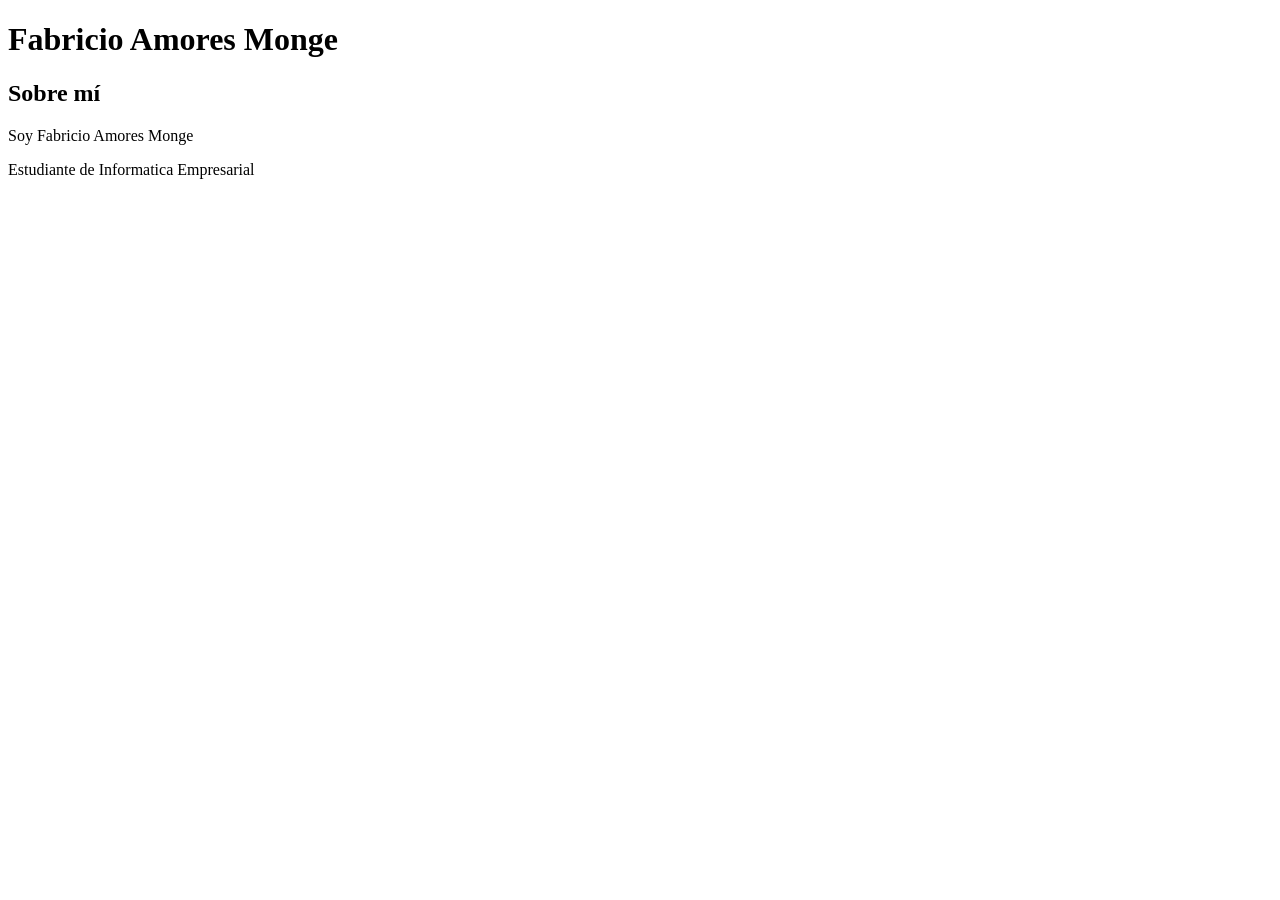
==== index.html @ 6dda7696 "Creacion del index" ====
<!DOCTYPE html>
<html lang="en">
<head>
    <meta charset="UTF-8">
    <meta name="viewport" content="width=device-width, initial-scale=1.0">
    <title>Mi primer HTML</title>
</head>
<body>
    <h1>Fabricio Amores Monge</h1>
    
    <div>
        <h2>Sobre mí</h2>
        <p>Soy Fabricio Amores Monge</p>
        <p>Estudiante de Informatica Empresarial</p>
    </div>
</body>
</html>
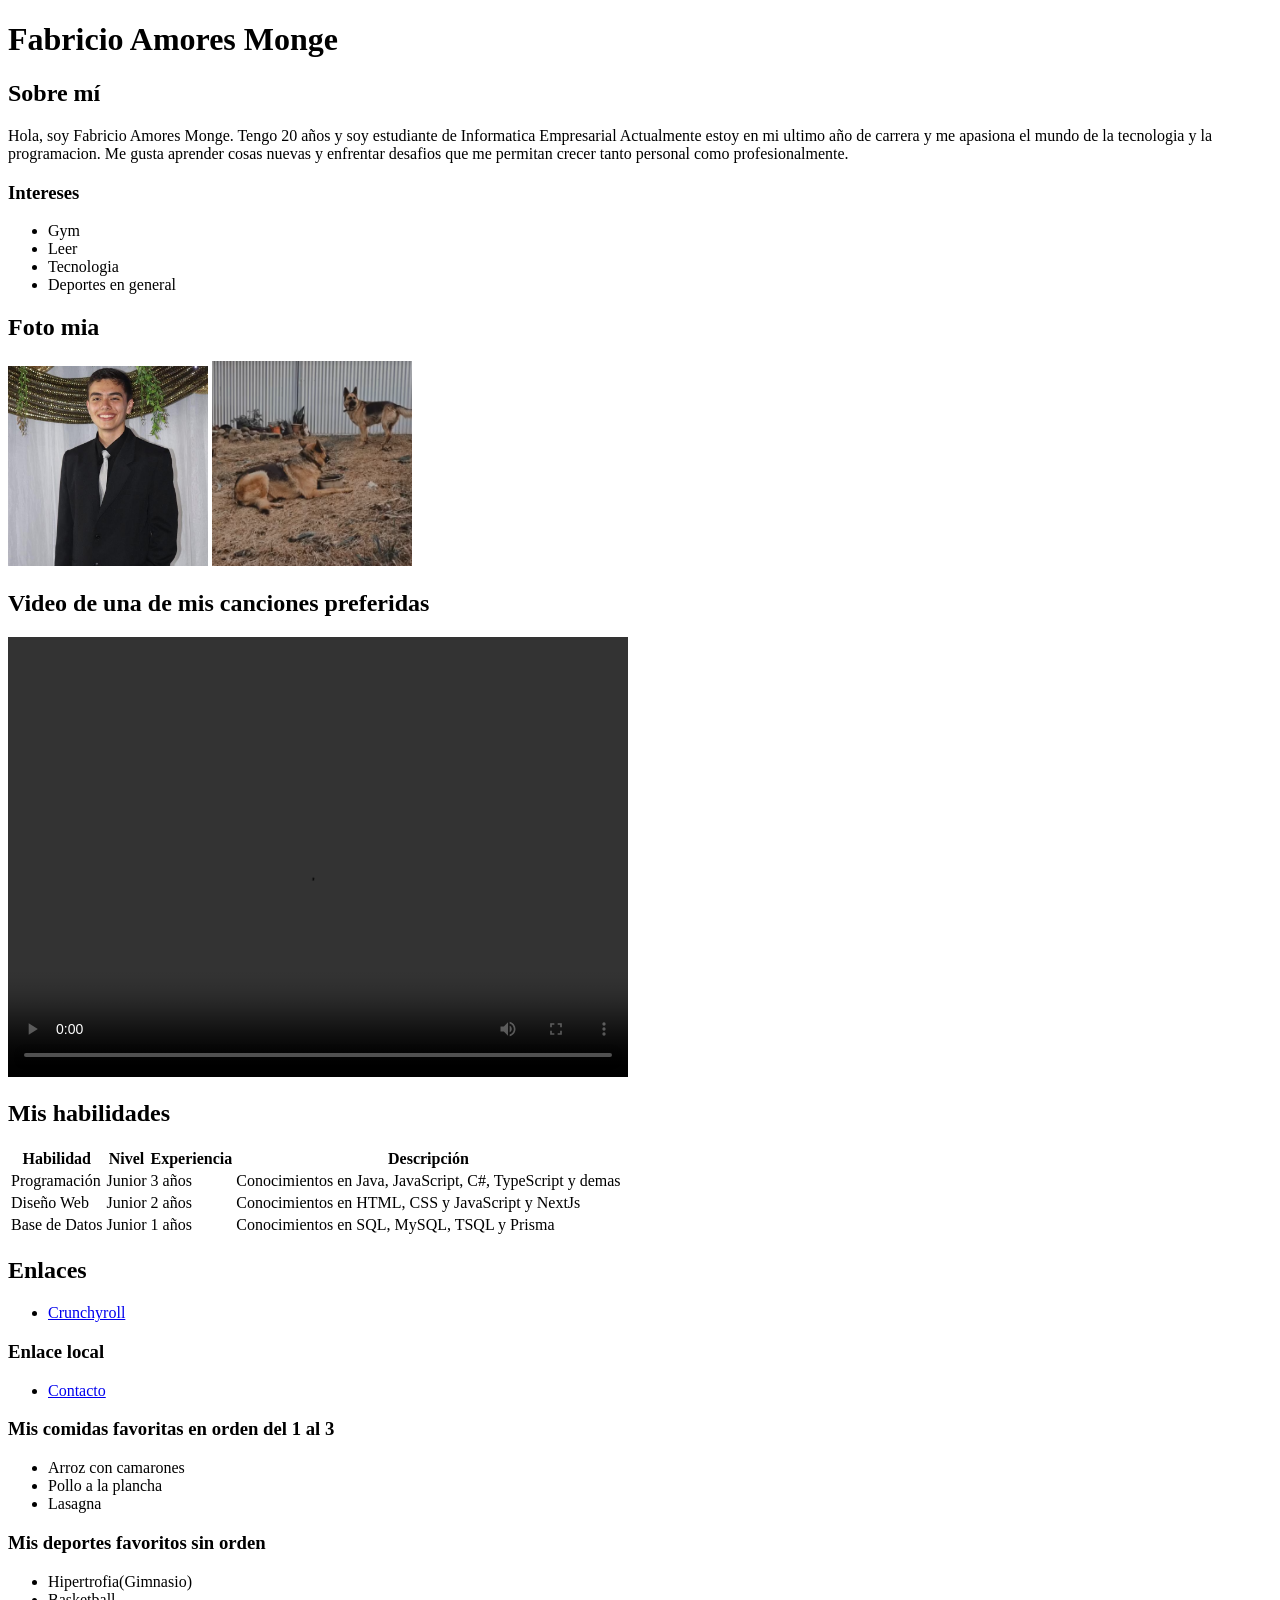
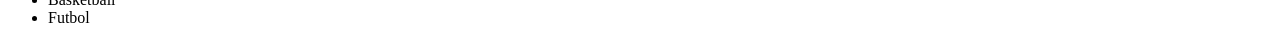
==== commit 2dd25894: "se actualiza la pagina" ====
--- a/index.html
+++ b/index.html
@@ -4,14 +4,89 @@
     <meta charset="UTF-8">
     <meta name="viewport" content="width=device-width, initial-scale=1.0">
     <title>Mi primer HTML</title>
+    <link rel="stylesheet" href="styles.css">
 </head>
 <body>
     <h1>Fabricio Amores Monge</h1>
+
+    <div>
+        <h2>Sobre mí</h2>
+        <p>Hola, soy Fabricio Amores Monge. Tengo 20 años y soy estudiante de Informatica Empresarial
+            Actualmente estoy en mi ultimo año de carrera y me apasiona el mundo de la tecnologia y la programacion.
+            Me gusta aprender cosas nuevas y enfrentar desafios que me permitan crecer tanto personal como profesionalmente.
+        </p>
+        <h3>Intereses</h3>
+        <ul>
+            <li>Gym</li>
+            <li>Leer</li>
+            <li>Tecnologia</li>
+            <li>Deportes en general</li>
+        </ul>
+    </div>
+    <div>
+        <h2>Foto mia</h2>
+        <img src="imagenes/foto mia.png" alt="Imagen de Fabricio Amores Monge" width="200">
+        <img src="imagenes/perros.png" alt="Imagen de perros" width="200">
+
+        <H2>Video de una de mis canciones preferidas</H2>
+        <video width="620" height="440" controls><source src="imagenes/Video.mp4" type="video/mp4"></video>
+    </div>
     
     <div>
-        <h2>Sobre mí</h2>
-        <p>Soy Fabricio Amores Monge</p>
-        <p>Estudiante de Informatica Empresarial</p>
+        <h2>Mis habilidades</h2>
+        <table>
+            <tr>
+                <th>Habilidad</th>
+                <th>Nivel</th>
+                <th>Experiencia</th>
+                <th>Descripción</th>
+            </tr>
+            <tr>
+                <td>Programación</td>
+                <td>Junior</td>
+                <td>3 años</td>
+                <td>Conocimientos en Java, JavaScript, C#, TypeScript y demas</td>
+            </tr>
+            <tr>
+                <td>Diseño Web</td>
+                <td>Junior</td>
+                <td>2 años</td>
+                <td>Conocimientos en HTML, CSS y JavaScript y NextJs</td>
+            </tr>
+            <tr>
+                <td>Base de Datos</td>
+                <td>Junior</td>
+                <td>1 años</td>
+                <td>Conocimientos en SQL, MySQL, TSQL y Prisma</td>
+            </tr>
+        </table>
+    </div>
+
+    <div>
+        <h2>Enlaces</h2>
+        <ul>
+            <li><a href="https://www.crunchyroll.com/">Crunchyroll</a></li>
+            
+        </ul>
+        <h3>Enlace local</h3>
+        <ul>
+            <li><a href="contacto.html">Contacto</a></li>
+        </ul>
+    </div>
+
+    <div>
+        <h3>Mis comidas favoritas en orden del 1 al 3</h3>
+        <ul>
+            <li>Arroz con camarones</li>
+            <li>Pollo a la plancha</li>
+            <li>Lasagna</li>
+        </ul>
+        <h3>Mis deportes favoritos sin orden</h3>
+        <ul>
+            <li>Hipertrofia(Gimnasio)</li>
+            <li>Basketball</li>
+            <li>Futbol</li>
+        </ul>
     </div>
 </body>
 </html>
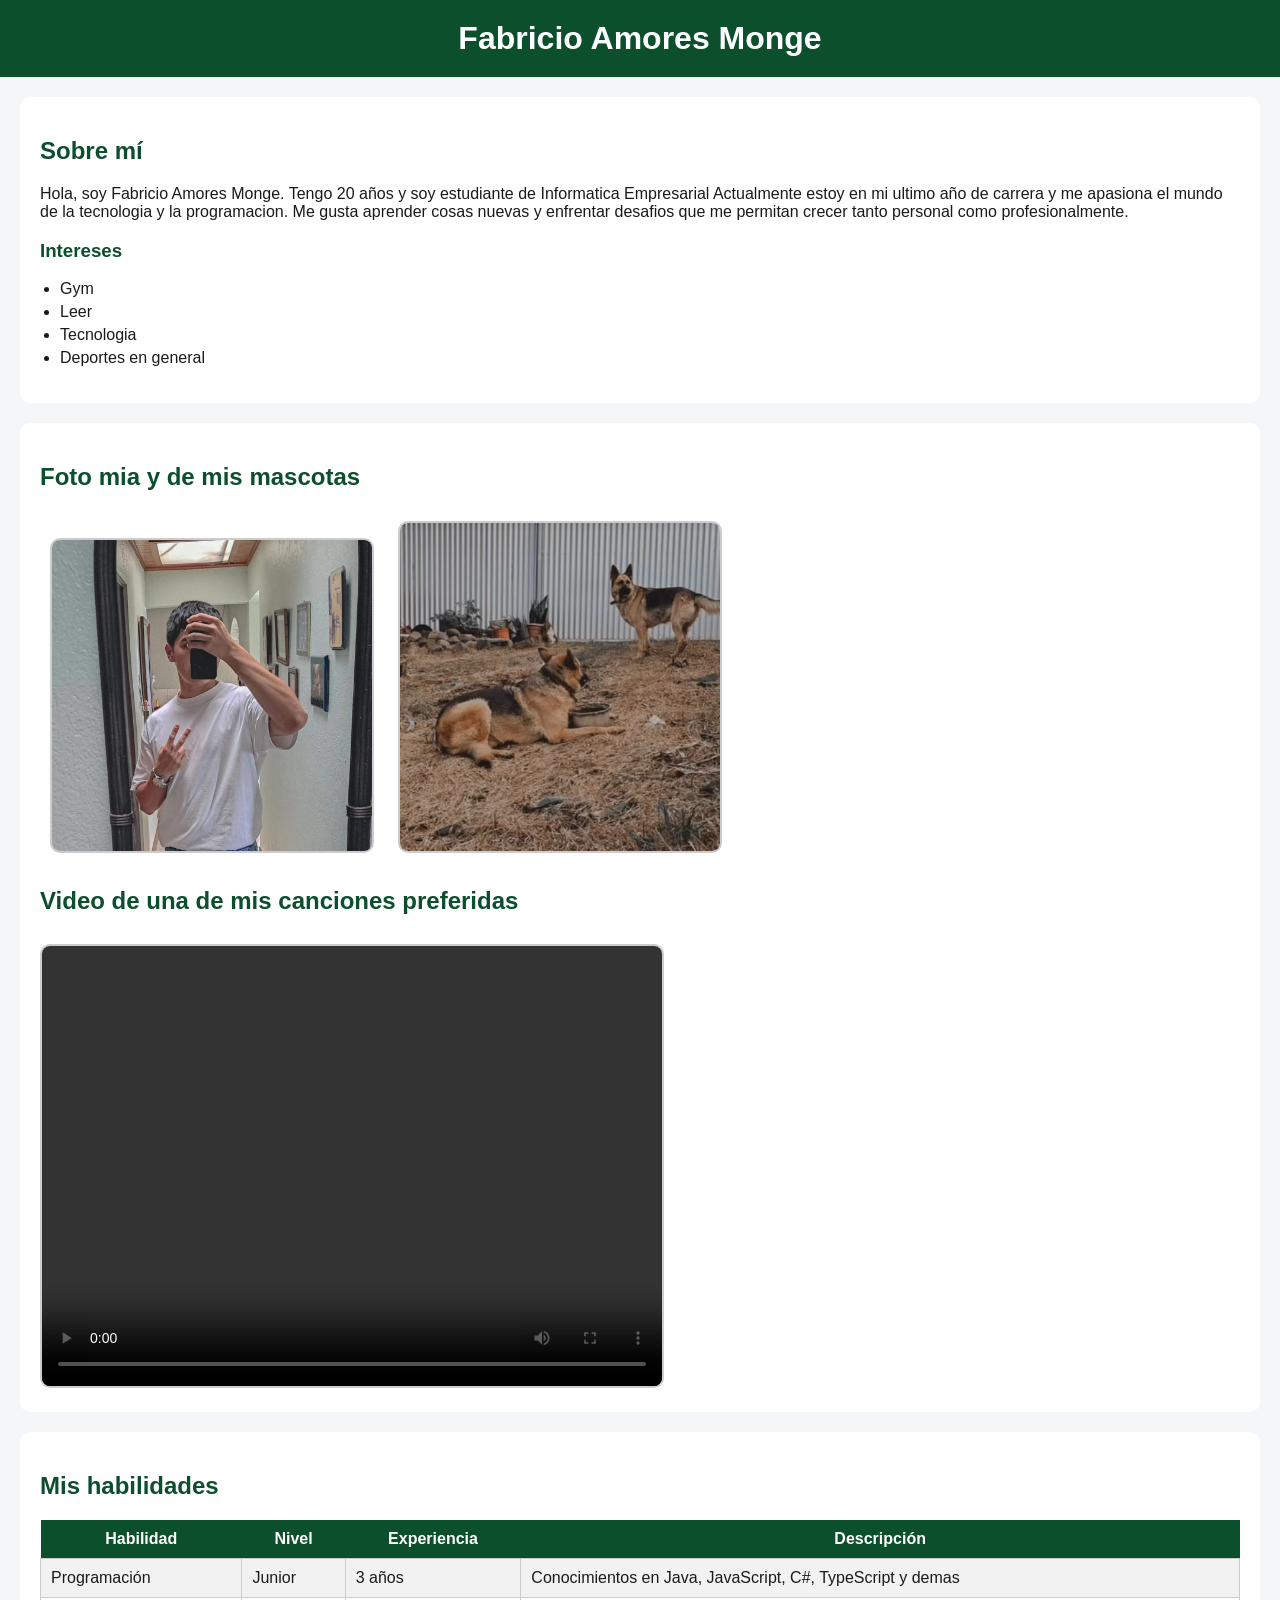
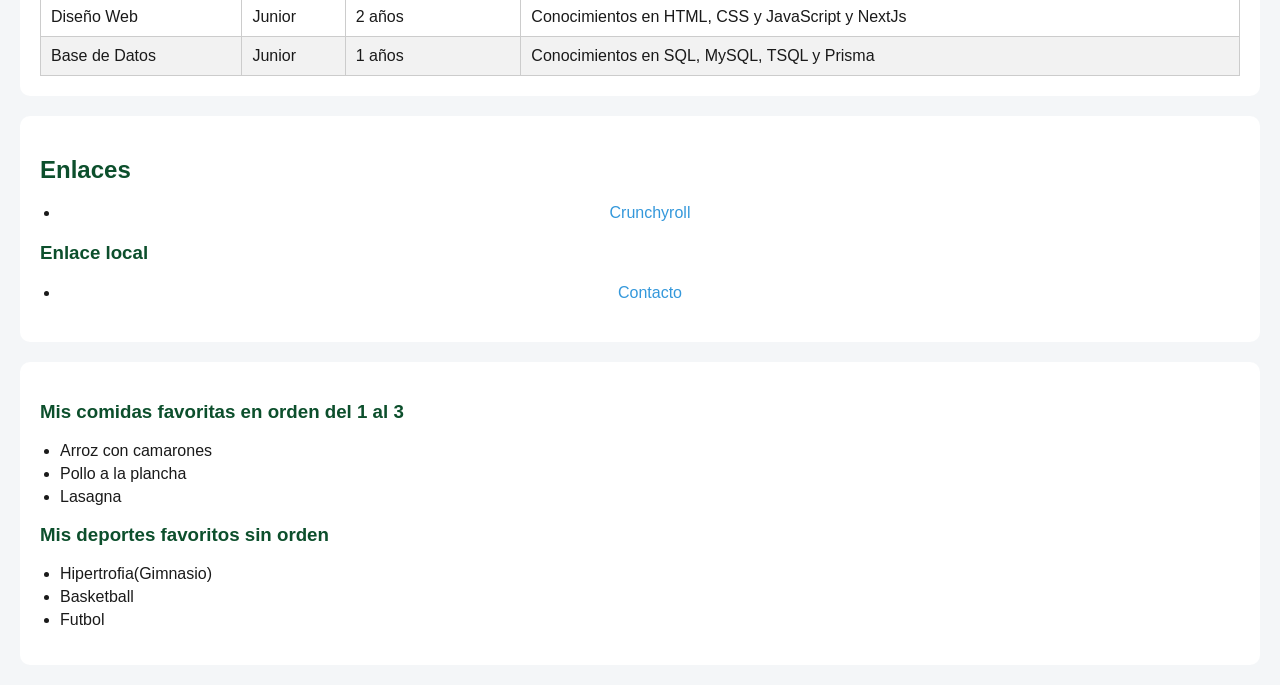
==== commit 4dba6ee5: "detalles finales Estas actualizaciones son de un lab que nos mando el profesor para mejorar nuestra " ====
--- a/index.html
+++ b/index.html
@@ -24,8 +24,8 @@
         </ul>
     </div>
     <div>
-        <h2>Foto mia</h2>
-        <img src="imagenes/foto mia.png" alt="Imagen de Fabricio Amores Monge" width="200">
+        <h2>Foto mia y de mis mascotas</h2>
+        <img src="imagenes/foto mia.jpeg" alt="Imagen de Fabricio Amores Monge" width="200">
         <img src="imagenes/perros.png" alt="Imagen de perros" width="200">
 
         <H2>Video de una de mis canciones preferidas</H2>
--- a/styles.css
+++ b/styles.css
@@ -0,0 +1,148 @@
+
+body {
+    font-family: 'Franklin Gothic Medium', 'Arial Narrow', Arial, sans-serif;
+    background-color: #f4f6f8;
+    color: #1a1a1a;
+    margin: 0;
+    padding: 0;
+}
+
+
+h1 {
+    background-color: #0c4f2c;
+    color: white;
+    text-align: center;
+    padding: 20px;
+    margin: 0;
+}
+
+
+div {
+    background-color: white;
+    margin: 20px;
+    padding: 20px;
+    border-radius: 10px;
+}
+
+
+h2 {
+    color: #0c4f2c;
+}
+
+h3 {
+    color: #0c4f2c;
+}
+
+
+ul {
+    padding-left: 20px;
+}
+
+li {
+    margin-bottom: 5px;
+}
+
+
+img {
+    width: 320px;
+    border-radius: 10px;
+    margin: 10px;
+    border: 2px solid #ccc;
+}
+
+
+video {
+    margin-top: 10px;
+    border-radius: 10px;
+    border: 2px solid #ccc;
+}
+
+
+table {
+    width: 100%;
+    border-collapse: collapse;
+    margin-top: 15px;
+}
+
+th {
+    background-color: #0c4f2c;
+    color: white;
+    padding: 10px;
+}
+
+td {
+    padding: 10px;
+    border: 1px solid #ccc;
+}
+
+tr:nth-child(even) {
+    background-color: #f2f2f2;
+}
+
+a {
+    color: #3498db;
+    text-decoration: none;
+}
+
+a:hover {
+    color: #1abc9c;
+    text-decoration: underline;
+}
+
+
+form {
+    background-color: white;
+    padding: 20px;
+    margin: 20px;
+    border-radius: 10px;
+    max-width: 400px;
+}
+
+label {
+    display: block;
+    margin-top: 10px;
+    font-weight: bold;
+}
+
+input, textarea {
+    width: 100%;
+    padding: 8px;
+    margin-top: 5px;
+    border: 1px solid #ccc;
+    border-radius: 5px;
+}
+
+button {
+    margin-top: 15px;
+    padding: 10px;
+    width: 100%;
+    background-color: #2c3e50;
+    color: white;
+    border: none;
+    border-radius: 5px;
+    cursor: pointer;
+}
+
+button:hover {
+    background-color: #1abc9c;
+}
+
+
+a {
+    display: block;
+    margin: 20px;
+    text-align: center;
+}
+
+.seccion {
+    background-color: white;
+    margin: 20px;
+    padding: 20px;
+    border-radius: 12px;
+    box-shadow: 0 6px 15px rgba(0,0,0,0.1);
+    transition: transform 0.3s ease;
+}
+
+.seccion:hover {
+    transform: translateY(-5px);
+}
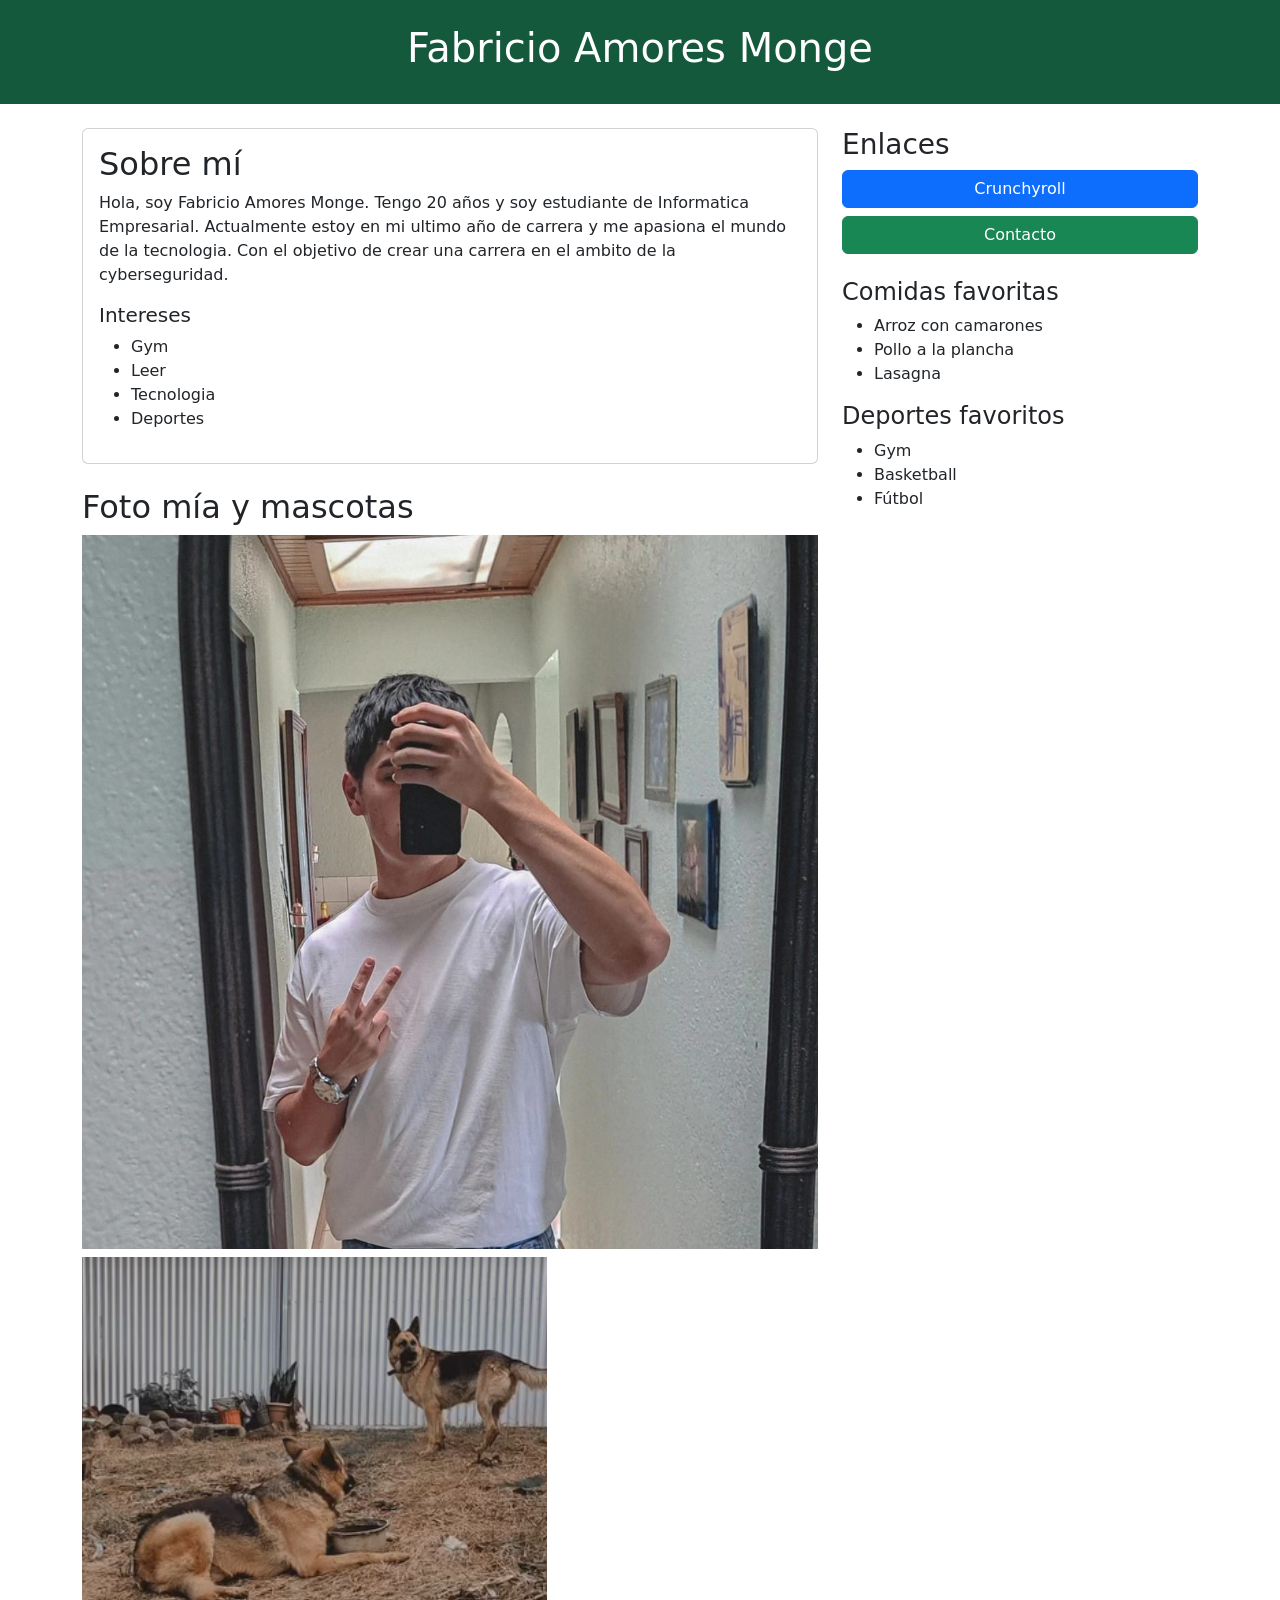
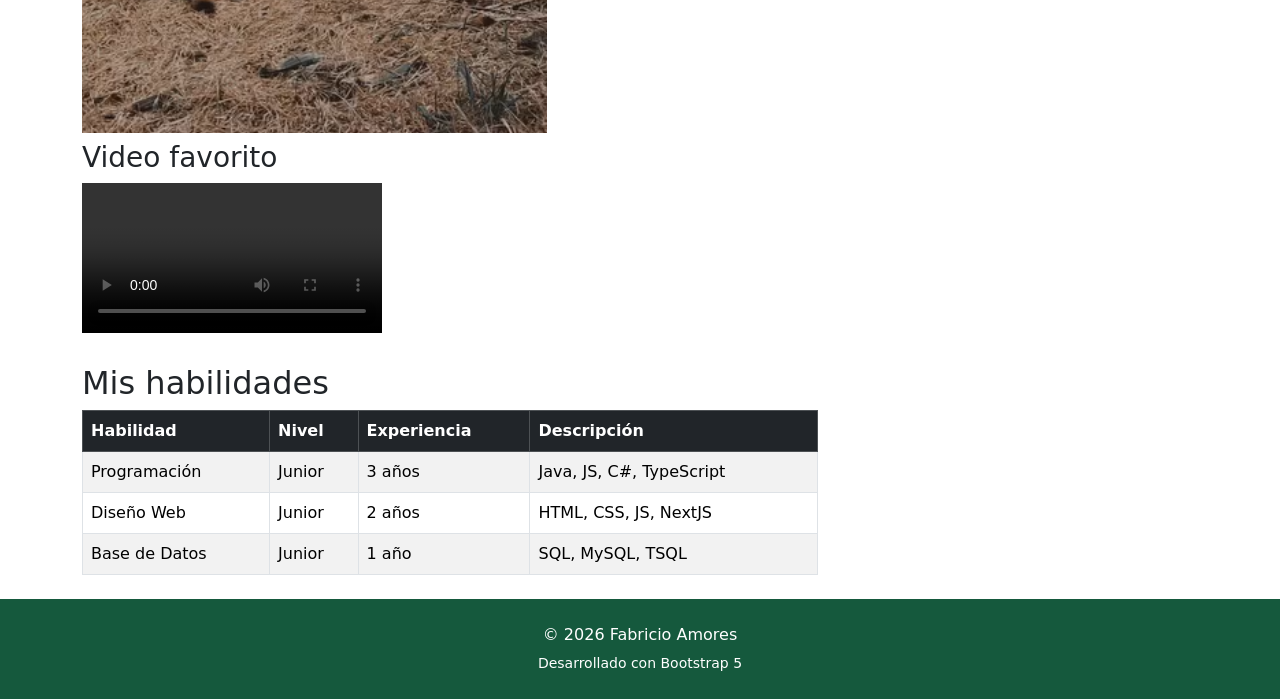
==== commit fe997e32: "Bootstrap Se mejora la pagina web, usando la tecnologia de Bootstrap. Ahora esta mas ordenado por gr" ====
--- a/index.html
+++ b/index.html
@@ -4,89 +4,146 @@
     <meta charset="UTF-8">
     <meta name="viewport" content="width=device-width, initial-scale=1.0">
     <title>Mi primer HTML</title>
-    <link rel="stylesheet" href="styles.css">
+    
+    <link
+        href="https://cdn.jsdelivr.net/npm/bootstrap@5.3.2/dist/css/bootstrap.min.css"
+        rel="stylesheet"
+        integrity="sha384-T3c6CoIi6uLrA9TneNEoa7RxnatzjcDSCmG1MXxSR1GAsXEV/Dwwykc2MPK8M2HN"
+        crossorigin="anonymous"
+    />
+
+    <style>
+        .verde-oscuro {
+            background-color: #15593d;
+        }
+    </style>
+
 </head>
 <body>
-    <h1>Fabricio Amores Monge</h1>
+    <header class="verde-oscuro text-white text-center py-4">
+        <h1>Fabricio Amores Monge</h1>
+    </header>
 
-    <div>
-        <h2>Sobre mí</h2>
-        <p>Hola, soy Fabricio Amores Monge. Tengo 20 años y soy estudiante de Informatica Empresarial
-            Actualmente estoy en mi ultimo año de carrera y me apasiona el mundo de la tecnologia y la programacion.
-            Me gusta aprender cosas nuevas y enfrentar desafios que me permitan crecer tanto personal como profesionalmente.
-        </p>
-        <h3>Intereses</h3>
-        <ul>
-            <li>Gym</li>
-            <li>Leer</li>
-            <li>Tecnologia</li>
-            <li>Deportes en general</li>
-        </ul>
+    <div class="container mt-4">
+
+        <div class="row">
+
+            <div class="col-md-8">
+
+                <div class="card mb-4">
+                    <div class="card-body">
+                        <h2 class="card-title">Sobre mí</h2>
+                        <p class="card-text">
+                            Hola, soy Fabricio Amores Monge. Tengo 20 años y soy estudiante de Informatica Empresarial.
+                            Actualmente estoy en mi ultimo año de carrera y me apasiona el mundo de la tecnologia. Con el objetivo de crear una carrera en el ambito de la cyberseguridad.
+                        </p>
+
+                        <h5>Intereses</h5>
+                        <ul>
+                            <li>Gym</li>
+                            <li>Leer</li>
+                            <li>Tecnologia</li>
+                            <li>Deportes</li>
+                        </ul>
+                    </div>
+                </div>
+
+                <div class="mb-4">
+                    <h2>Foto mía y mascotas</h2>
+
+                    <img src="imagenes/foto mia.jpeg" class="img-fluid mb-2" alt="Foto mia">
+                    <img src="imagenes/perros.png" class="img-fluid mb-2" alt="Perros">
+
+                    <h3>Video favorito</h3>
+                    <video class="img-fluid" controls>
+                        <source src="imagenes/Video.mp4" type="video/mp4">
+                    </video>
+                </div>
+
+                <div class="mb-4">
+                    <h2>Mis habilidades</h2>
+
+                    <table class="table table-striped table-bordered">
+                        <thead class="table-dark">
+                            <tr>
+                                <th>Habilidad</th>
+                                <th>Nivel</th>
+                                <th>Experiencia</th>
+                                <th>Descripción</th>
+                            </tr>
+                        </thead>
+                        <tbody>
+                            <tr>
+                                <td>Programación</td>
+                                <td>Junior</td>
+                                <td>3 años</td>
+                                <td>Java, JS, C#, TypeScript</td>
+                            </tr>
+                            <tr>
+                                <td>Diseño Web</td>
+                                <td>Junior</td>
+                                <td>2 años</td>
+                                <td>HTML, CSS, JS, NextJS</td>
+                            </tr>
+                            <tr>
+                                <td>Base de Datos</td>
+                                <td>Junior</td>
+                                <td>1 año</td>
+                                <td>SQL, MySQL, TSQL</td>
+                            </tr>
+                        </tbody>
+                    </table>
+                </div>
+
+            </div>
+
+            <div class="col-md-4">
+
+                <div class="mb-4">
+                    <h3>Enlaces</h3>
+
+                    <a href="https://www.crunchyroll.com/" class="btn btn-primary mb-2 w-100">Crunchyroll</a>
+
+                    <a href="contacto.html" class="btn btn-success w-100">Contacto</a>
+                </div>
+
+                <div class="mb-4">
+                    <h4>Comidas favoritas</h4>
+                    <ul>
+                        <li>Arroz con camarones</li>
+                        <li>Pollo a la plancha</li>
+                        <li>Lasagna</li>
+                    </ul>
+
+                    <h4>Deportes favoritos</h4>
+                    <ul>
+                        <li>Gym</li>
+                        <li>Basketball</li>
+                        <li>Fútbol</li>
+                    </ul>
+                </div>
+
+            </div>
+
+        </div>
     </div>
-    <div>
-        <h2>Foto mia y de mis mascotas</h2>
-        <img src="imagenes/foto mia.jpeg" alt="Imagen de Fabricio Amores Monge" width="200">
-        <img src="imagenes/perros.png" alt="Imagen de perros" width="200">
+    <footer class="verde-oscuro text-white text-center py-4">
+        <div class="container">
+            <p class="mb-1">© 2026 Fabricio Amores</p>
+            <small>Desarrollado con Bootstrap 5</small>
+        </div>
+    </footer>
+    <!-- Bootstrap JavaScript Libraries -->
+    <script
+        src="https://cdn.jsdelivr.net/npm/@popperjs/core@2.11.8/dist/umd/popper.min.js"
+        integrity="sha384-I7E8VVD/ismYTF4hNIPjVp/Zjvgyol6VFvRkX/vR+Vc4jQkC+hVqc2pM8ODewa9r"
+        crossorigin="anonymous"
+    ></script>
 
-        <H2>Video de una de mis canciones preferidas</H2>
-        <video width="620" height="440" controls><source src="imagenes/Video.mp4" type="video/mp4"></video>
-    </div>
-    
-    <div>
-        <h2>Mis habilidades</h2>
-        <table>
-            <tr>
-                <th>Habilidad</th>
-                <th>Nivel</th>
-                <th>Experiencia</th>
-                <th>Descripción</th>
-            </tr>
-            <tr>
-                <td>Programación</td>
-                <td>Junior</td>
-                <td>3 años</td>
-                <td>Conocimientos en Java, JavaScript, C#, TypeScript y demas</td>
-            </tr>
-            <tr>
-                <td>Diseño Web</td>
-                <td>Junior</td>
-                <td>2 años</td>
-                <td>Conocimientos en HTML, CSS y JavaScript y NextJs</td>
-            </tr>
-            <tr>
-                <td>Base de Datos</td>
-                <td>Junior</td>
-                <td>1 años</td>
-                <td>Conocimientos en SQL, MySQL, TSQL y Prisma</td>
-            </tr>
-        </table>
-    </div>
-
-    <div>
-        <h2>Enlaces</h2>
-        <ul>
-            <li><a href="https://www.crunchyroll.com/">Crunchyroll</a></li>
-            
-        </ul>
-        <h3>Enlace local</h3>
-        <ul>
-            <li><a href="contacto.html">Contacto</a></li>
-        </ul>
-    </div>
-
-    <div>
-        <h3>Mis comidas favoritas en orden del 1 al 3</h3>
-        <ul>
-            <li>Arroz con camarones</li>
-            <li>Pollo a la plancha</li>
-            <li>Lasagna</li>
-        </ul>
-        <h3>Mis deportes favoritos sin orden</h3>
-        <ul>
-            <li>Hipertrofia(Gimnasio)</li>
-            <li>Basketball</li>
-            <li>Futbol</li>
-        </ul>
-    </div>
+    <script
+        src="https://cdn.jsdelivr.net/npm/bootstrap@5.3.2/dist/js/bootstrap.min.js"
+        integrity="sha384-BBtl+eGJRgqQAUMxJ7pMwbEyER4l1g+O15P+16Ep7Q9Q+zqX6gSbd85u4mG4QzX+"
+        crossorigin="anonymous"
+    ></script>
 </body>
 </html>
